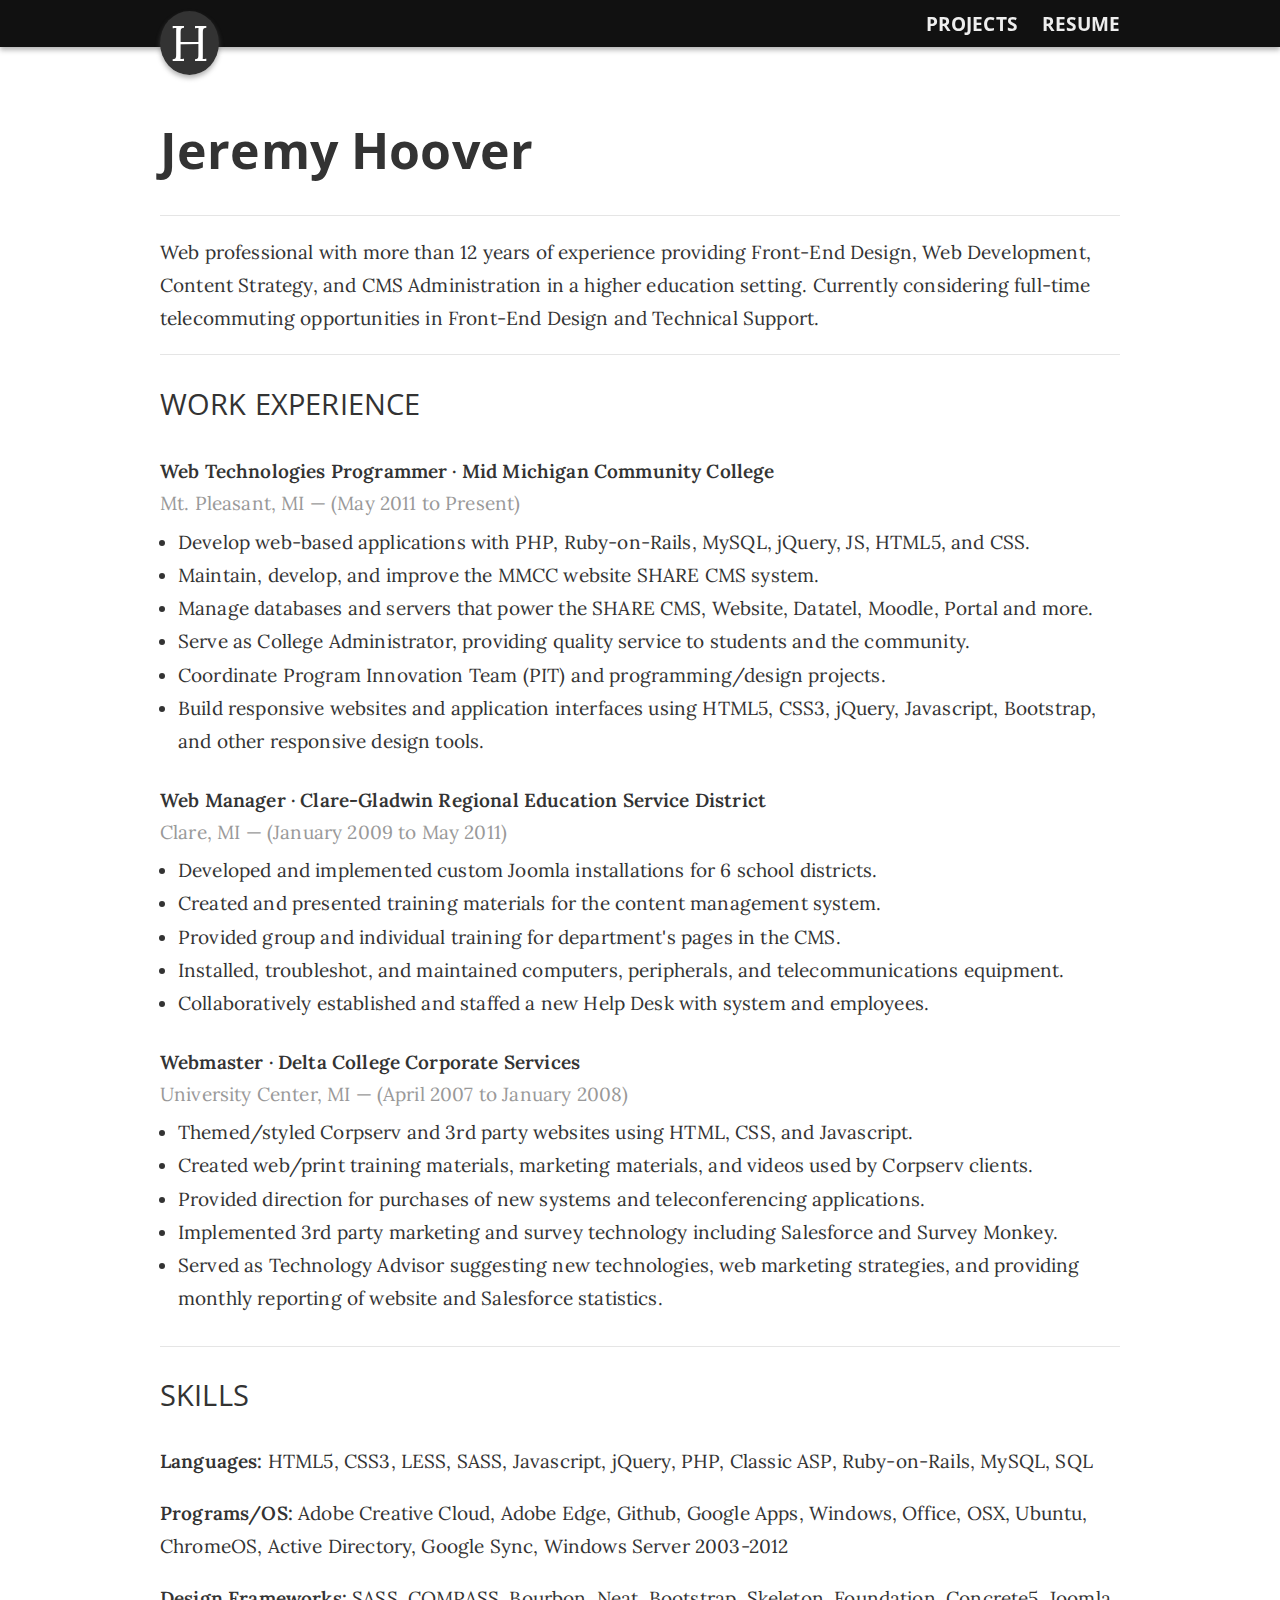
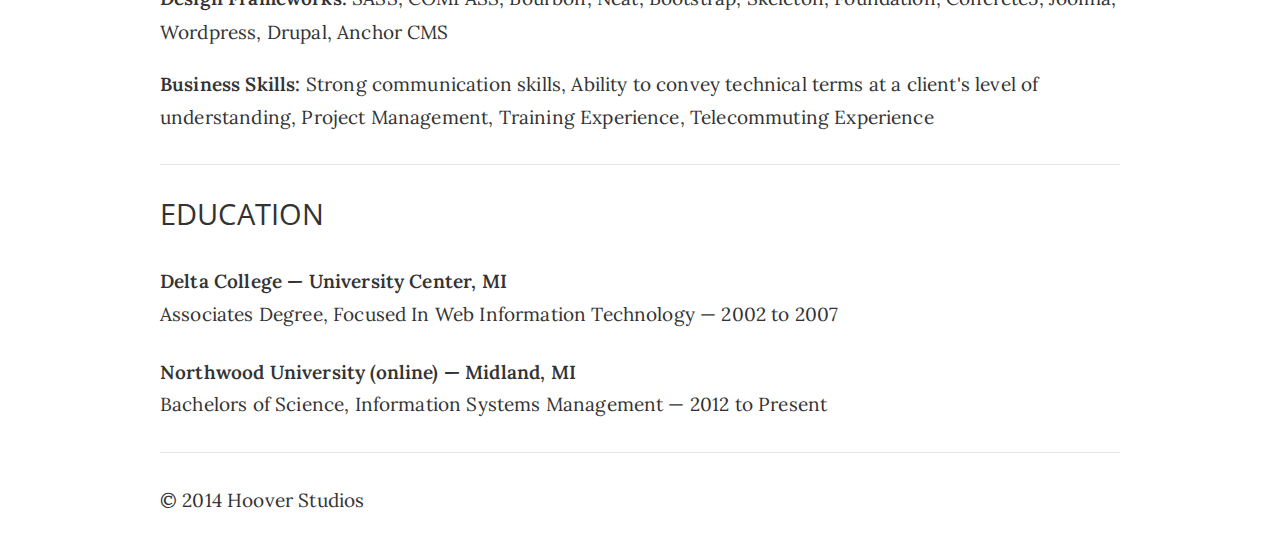
==== resume.html @ 2cac3e37 "Added Resume page" ====
<!DOCTYPE html>
<html>
  <head>
  <meta charset="utf-8">
  <meta name="viewport" content="width=device-width, initial-scale=1, maximum-scale=1">
  <meta name="description" content="The digital resume and portfolio of web professional, Jeremy Hoover.">
  <meta name="author" content="Jeremy Hoover - Hoover|Studios">
  
  <meta property="og:title" content="Jeremy Hoover | Web Professional">
  <meta property="og:type" content="website">
  <meta property="og:url" content="http://jeremyhoover.github.io">
  <meta property="og:image" content="/me_home.jpg">
  <meta property="og:site_name" content="Jeremy Hoover | Web Professional">
  <meta property="og:description" content="The digital resume and portfolio of web professional, Jeremy Hoover.">
  
  <title>
      Jeremy Hoover | Web Professional
  </title>
  
  <!-- Custom Stylesheet -->
  <link href="mf_style.css" rel="stylesheet">
  
  <!-- Favicon -->
  <link rel="shortcut icon" href="favicon.ico">
  
    <!-- Fontawesome CSS -->
    <link href="//netdna.bootstrapcdn.com/font-awesome/4.0.3/css/font-awesome.min.css" rel="stylesheet">
    
    <!-- Body Font -->
    <link href='http://fonts.googleapis.com/css?family=Lora:400,700' rel='stylesheet' type='text/css'>
  
    <!-- Heading Font -->
    <link href='http://fonts.googleapis.com/css?family=Open+Sans:400,800,700,600,300' rel='stylesheet' type='text/css'>
  
  </head>
  
  <body>
  
<div class="topbar" style="position: fixed; top: 0; z-index: 1000;">

    <div class="container-content">
    
        
        <div class="logo menu-btn">
            <a href="http://jeremyhoover.github.io">H</a>
        </div>
        
        <div class="navcontainer">
            <a href="http://github.com/jeremyhoover" class="topnav" target="_blank">PROJECTS</a> <a href="http://jeremyhoover.github.io/resume" class="topnavlast">RESUME</a> 
        </div>
          
    </div>
    
</div>
  
<div class="container">

<div class="container-content">  
  <!--========== START CONTENT ==========-->
  

                <h1 class="name">
    	Jeremy Hoover
    </h1>

            <hr>

            <!--==========  END HEADER ==========-->

            <p>Web professional with more than 12 years of experience providing Front-End Design, Web Development, Content Strategy, and CMS Administration in a higher education setting. Currently considering full-time telecommuting opportunities in Front-End Design and Technical Support.</p>

            <hr>

            <h2>
    WORK EXPERIENCE
  </h2>

            <h4>Web Technologies Programmer &#183; Mid Michigan Community College</h4>
            <p class="dates" style="color: #999;">Mt. Pleasant, MI — (May 2011 to Present)</p>
            <p style="margin-top: -15px;">
           <!--     Lead web based programming projects by developing and maintaining web-based interfaces, databases, and servers. Lead in programming aspects of MMCC website and web services. Collaboratively establish and maintain web-programming standards and documentation. Serve as College Administrator.
             --><ul style="margin-bottom: 20px;">
                    <li>Develop web-based applications with PHP, Ruby-on-Rails, MySQL, jQuery, JS, HTML5, and CSS.</li>
                    <li>Maintain, develop, and improve the MMCC website SHARE CMS system.</li>
                    <li>Manage databases and servers that power the SHARE CMS, Website, Datatel, Moodle, Portal and more.</li>
                    <li>Serve as College Administrator, providing quality service to students and the community.</li>
                    <li>Coordinate Program Innovation Team (PIT) and programming/design projects.</li>
                    <li>Build responsive websites and application interfaces using HTML5, CSS3, jQuery, Javascript, Bootstrap, and other responsive design tools.</li>
                </ul>
            </p>

            <h4>Web Manager &#183; Clare-Gladwin Regional Education Service District</h4>
            <p class="dates" style="color: #999;">Clare, MI — (January 2009 to May 2011)</p>
            <p style="margin-top: -15px;">
            <!--    Creation and maintenance of CMS websites for Gladwin, Clare, Harrison, Beaverton, Farwell, and Coleman Schools. Training and support to staff for use of the CMS and teleconferencing systems. Troubleshooting, maintenance, and installation of various technology campus-wide.
            --><ul style="margin-bottom: 20px;">
                    <li>Developed and implemented custom Joomla installations for 6 school districts.</li>
                    <li>Created and presented training materials for the content management system.</li>
                    <li>Provided group and individual training for department's pages in the CMS.</li>
                    <li>Installed, troubleshot, and maintained computers, peripherals, and telecommunications equipment.</li>
                    <li>Collaboratively established and staffed a new Help Desk with system and employees.</li>
                </ul>
            </p>

            <h4>Webmaster &#183; Delta College Corporate Services</h4>
            <p class="dates" style="color: #999;">University Center, MI — (April 2007 to January 2008)</p>
            <p style="margin-top: -15px;">
            <!--    Creation and maintenance of homegrown content management system and it's theme. Integration of Salesforce API for customer relations and marketing surveys. Serve as Technology Advisor regarding new equipment and software purchases.
            --><ul style="margin-bottom: 20px;">
                    <li>Themed/styled Corpserv and 3rd party websites using HTML, CSS, and Javascript.</li>
                    <li>Created web/print training materials, marketing materials, and videos used by Corpserv clients.</li>
                    <li>Provided direction for purchases of new systems and teleconferencing applications.</li>
                    <li>Implemented 3rd party marketing and survey technology including Salesforce and Survey Monkey.</li>
                    <li>Served as Technology Advisor suggesting new technologies, web marketing strategies, and providing monthly reporting of website and Salesforce statistics.</li>
                </ul>
            </p>

            <hr style="margin-top: 30px;">

            <!--========== END WORK EXPERIENCE ==========-->

            <h2>
    SKILLS
  </h2>

            <p>
                <h4 style="display: inline;">Languages:</h4>
                HTML5, CSS3, LESS, SASS, Javascript, jQuery, PHP, Classic ASP, Ruby-on-Rails, MySQL, SQL
            </p>

            <p>
                <h4 style="display: inline;">Programs/OS:</h4>
                Adobe Creative Cloud, Adobe Edge, Github, Google Apps, Windows, Office, OSX, Ubuntu, ChromeOS, Active Directory, Google Sync, Windows Server 2003-2012
            </p>

            <p>
                <h4 style="display: inline;">Design Frameworks:</h4>
                SASS, COMPASS, Bourbon, Neat, Bootstrap, Skeleton, Foundation, Concrete5, Joomla, Wordpress, Drupal, Anchor CMS
            </p>

            <p>
                <h4 style="display: inline;">Business Skills:</h4>
                Strong communication skills, Ability to convey technical terms at a client's level of understanding, Project Management, Training Experience, Telecommuting Experience
            </p>
            
            <hr style="margin-top: 30px;">

            <!--==========  END EDUCATION ==========-->

            <h2>
    EDUCATION
  </h2>

            <h4>Delta College — University Center, MI</h4>
            <p class="dates">Associates Degree, Focused In Web Information Technology — 2002 to 2007</p>

            <h4>Northwood University (online) — Midland, MI</h4>
            <p class="dates">Bachelors of Science, Information Systems Management — 2012 to Present</p>

            <!--========== END EDUCATION ==========-->  
  
  <!--========== END CONTENT ==========-->
  
  <hr style="margin-top: 30px;">
  
    <p style="margin-top: 30px; margin-bottom: 30px;">
    &copy; 2014 <a href="http://www.hooverstudios.com" style="text-decoration: none; color: #333;">Hoover Studios</a>
  </p>
  
  </div>
</div>

	
  </body>
</html>
---- mf_style.css ----
html {
    margin-top: 92px;
}

body {
	margin: 0;
	padding: 0 0%;
	color: #333;
	font-family: 'Lora', serif;
	line-height: 1.75;
	letter-spacing: .01rem;
	font-size: 19px;
	-webkit-text-size-adjust: none; /* Prevent font scaling in landscape */
}

a {
    color: #999;
}

a:hover {
    color: #2ac4ea;
}

.navcontainer {
    float: right; 
    display: inline-block; 
    font-family: 'Open Sans', sans-serif; 
    margin: auto;
    margin-top: 8px;
}

.topnav {
    color: #eee;
    text-decoration: none;
    margin-right: 20px;
    font-weight: bold;
}

.topnavlast {
    color: #eee;
    text-decoration: none;
    font-weight: bold;
}

.logo {
    display: inline-block; 
    float: left;
    margin-top: 3px;
    margin: auto;
}

.logo a {
    color: #fff; 
    text-decoration: none; 
    padding-top: 0; 
    padding-bottom: 0; 
    padding-left: 10px; 
    padding-right: 10px; 
    border-radius: 50%; 
    width: 60px; 
    height: 60px; 
    background: #333; 
    font-size: 50px;
    -webkit-box-shadow: 0px 3px 5px rgba(100, 100, 100, 0.49);
	-moz-box-shadow:    0px 3px 5px rgba(100, 100, 100, 0.49);
	box-shadow:         0px 3px 5px rgba(100, 100, 100, 0.49);
}

.logo a:hover {
	color: #333;
	background: #fff;
}

.features {
    font-family: 'Open Sans', sans-serif; 
    font-size: 14px; 
    background: #eee; 
    padding: 10px; 
    border-radius: 5px; 
    display: inline-block; 
    font-weight: bold;
    margin-bottom: -10px;
}

div {
    display: inline-block;
    outline: 0px solid transparent;
}

span {
	outline: 0px solid transparent;
}

h1, h2, h3, h5 {
	font-family: 'Open Sans', sans-serif;
}

h2 {
    font-weight: 400;
}

h4 {
    font-weight: 600;
    margin-bottom: -20px;
}

h1.name {
    font-family: 'Open Sans', sans-serif;
    font-size: 50px;
    margin-top: 15px;
    margin-bottom: 20px;
    margin-left: 0px;
    margin-right: 0px;
}

li {
	margin-left: -22px;
} 

ul {
	margin-top: 20px;
	outline: 0px solid transparent;
} 

hr {
    border: 0;
    height: 0;
    border-top: 1px solid rgba(0, 0, 0, 0.1);
    border-bottom: 1px solid rgba(255, 255, 255, 0.3);
}

h1.logo {
    font-size: 30px;
    letter-spacing: 10px;
    font-family: 'Raleway', sans-serif;
    font-weight: 100;
    width: 80%;
    margin: auto;
    margin-top: 20px;
    margin-bottom: 10px;
}

div.nav {
    display: inline-block; 
	float: right; 
	margin-left: 20px; 
	margin-top: 1px;
}

.topbar {
    width: 100%; 
    background: #111; 
    height: 47px;
    -webkit-box-shadow: 0px 3px 5px rgba(100, 100, 100, 0.49);
	-moz-box-shadow:    0px 3px 5px rgba(100, 100, 100, 0.49);
	box-shadow:         0px 3px 5px rgba(100, 100, 100, 0.49);
}

#menu {
         position: fixed;
         top: 0;
         bottom: 0;
         width: 13.755em;
         right: -13.755em;
         height: 100%;
         -webkit-transform: translate(0px, 0px);
        -moz-transform: translate(0px, 0px);
        -o-transform: translate(0px, 0px);
        -ms-transform: translate(0px, 0px);
        transform: translate(0px, 0px);
        -webkit-transition: 0.15s ease;
        -moz-transition: 0.15s ease;
        -o-transition: 0.15s ease;
        transition: 0.15s ease;
}

#menu.active {
        -webkit-transform: translate(-13.755em, 0px);
        -moz-transform: translate(-13.755em, 0px);
        -o-transform: translate(-13.755em, 0px);
        -ms-transform: translate(-13.755em, 0px);
        transform: translate(-13.755em, 0px);
}

.menu-link {
      position: absolute;
      top: 15px;
      left: -50px;
}

.sitecontainer {
        width: 100%;
       -webkit-transform: translate(0px, 0px);
       -moz-transform: translate(0px, 0px);
       -o-transform: translate(0px, 0px);
       -ms-transform: translate(0px, 0px);
       transform: translate(0px, 0px);
       -webkit-transition: 0.15s ease;
       -moz-transition: 0.15s ease;
       -o-transition: 0.15s ease;
       transition: 0.15s ease;  
}

.sitecontainer.active {
       -webkit-transform: translate(-13.725em, 0px);
       -moz-transform: translate(-13.725em, 0px);
       -o-transform: translate(-13.725em, 0px);
       -ms-transform: translate(-13.725em, 0px);
       transform: translate(-13.725em, 0px);
}

#nav li {
    display: block;
    padding: 0.5em 0.5em;
}

#nav li a {
    color: #eee;
    font-family: 'Open Sans', sans-serif;
    font-size: 15px;
    text-decoration: none;
}

#nav li a:hover {
    color: #999;
}

#nav li a:active {
    color: #FF0000;
}

div.container {
    display: block;
    margin: auto;
    bottom: 0;
    width: 100%;
    min-height: 100%;
    max-width: 1200px;
}

div.container-content {
    display: block;
    width: 90%;
    max-width: 960px;
    margin: auto;
}

#topimage {
    width: 100%; 
    position: relative;
    padding-bottom: 20px;
}

.portfolioitem {
    width: 100%;
    margin-bottom: 20px;
    border-radius: 5px;
}

.portfolioheader {
    width: 100%;
    margin-top: -45px;
    margin-bottom: 10px;
}

a img:hover {
	opacity: .7;
}


.portfoliobackground {
    width: 100%; 
    background: url(http://hooverstudios.com/img/desk2.jpg) no-repeat bottom center scroll;
    background: #efefef; 
    margin-top: 60px;
}

.portfoliobackground:before{
    
}


/* B&W Images*/

.bw:hover {
  -webkit-transition: all 1s ease;
     -moz-transition: all 1s ease;
       -o-transition: all 1s ease;
      -ms-transition: all 1s ease;
          transition: all 1s ease;
    -webkit-filter: grayscale(100%);
}
 
.bw {
  -webkit-filter: grayscale(0%);
  -webkit-transform: translateZ(0); 
}
@media screen and (max-width: 1024px) {

    
div.container {
    display: block;
    margin: 0;
    bottom: 0;
    width: 100%;
    float: left;
    min-height: 100%;
}

    
}

@media screen and (max-width: 767px) {
    
body {
    font-size: 15px;
}
    
h1.name {
    font-family: 'Open Sans', sans-serif;
    font-size: 36px;
    line-height: 1;
    margin-top: 15px;
    margin-bottom: 20px;
    margin-left: 0px;
    margin-right: 0px;
}

.navcontainer {
    margin-top: 10px;
}

h4 {
    margin-bottom: -20px;
    line-height: 1.5;
}

.dates {
	padding-top: 10px;
}

li {
	margin-bottom: 8px;
}
    
}
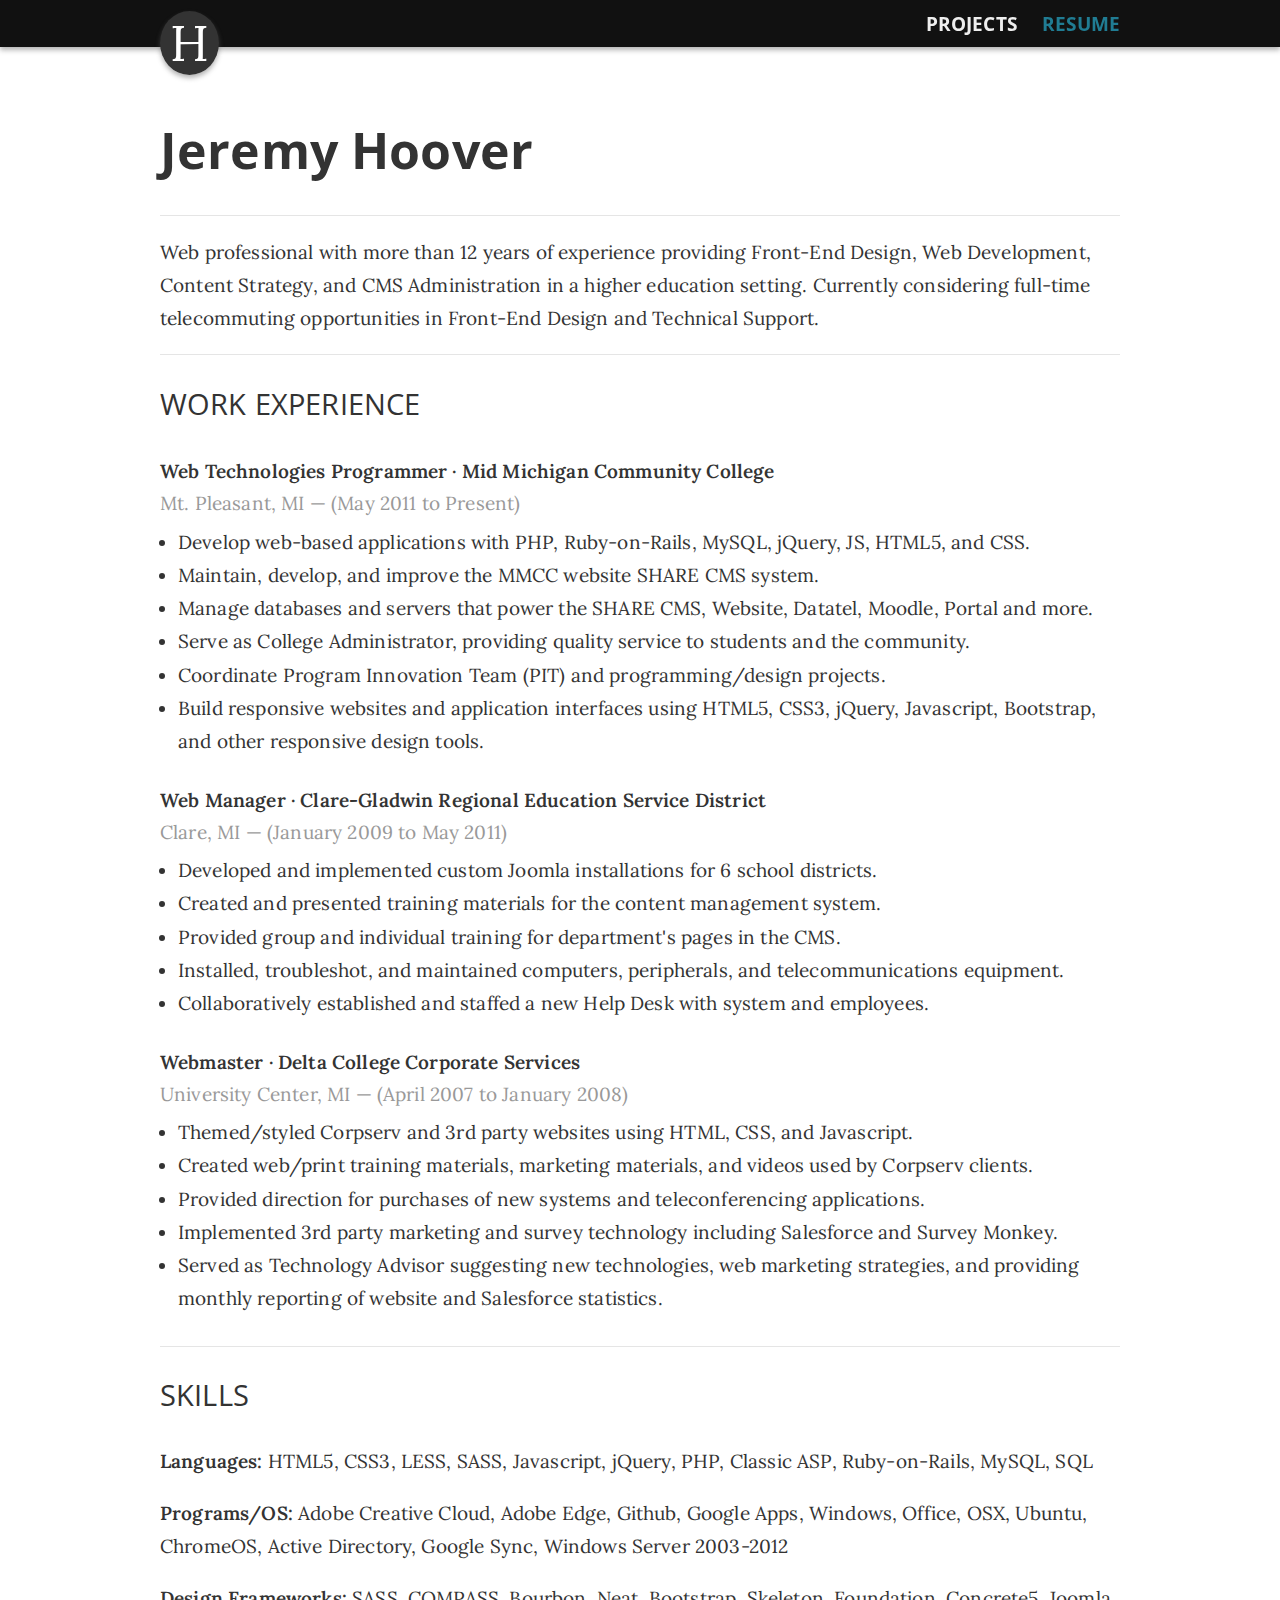
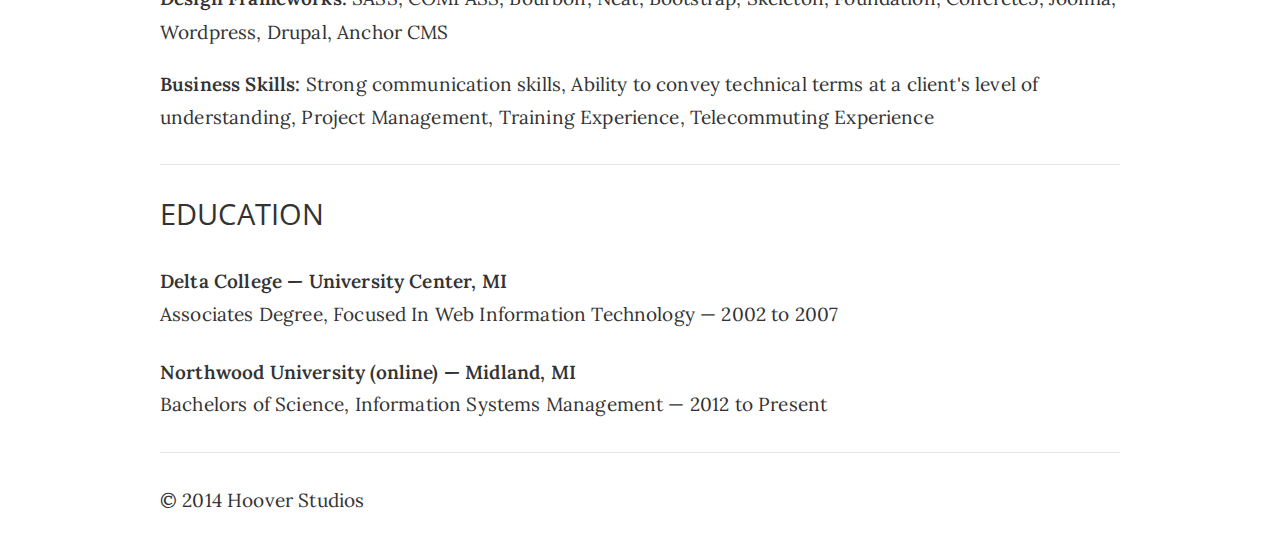
==== commit 6dadf9df: "Added disabled style and applied it to resume.html topnav" ====
--- a/resume.html
+++ b/resume.html
@@ -47,7 +47,7 @@
         </div>
         
         <div class="navcontainer">
-            <a href="http://github.com/jeremyhoover" class="topnav" target="_blank">PROJECTS</a> <a href="http://jeremyhoover.github.io/resume" class="topnavlast">RESUME</a> 
+            <a href="http://github.com/jeremyhoover" class="topnav" target="_blank">PROJECTS</a> <span class="topnavdisabled">RESUME</span> 
         </div>
           
     </div>
--- a/mf_style.css
+++ b/mf_style.css
@@ -40,6 +40,13 @@
     color: #eee;
     text-decoration: none;
     font-weight: bold;
+}
+
+.topnavdisabled {
+    color: #2ac4ea;
+    text-decoration: none;
+    font-weight: bold;
+    opacity: .6;
 }
 
 .logo {
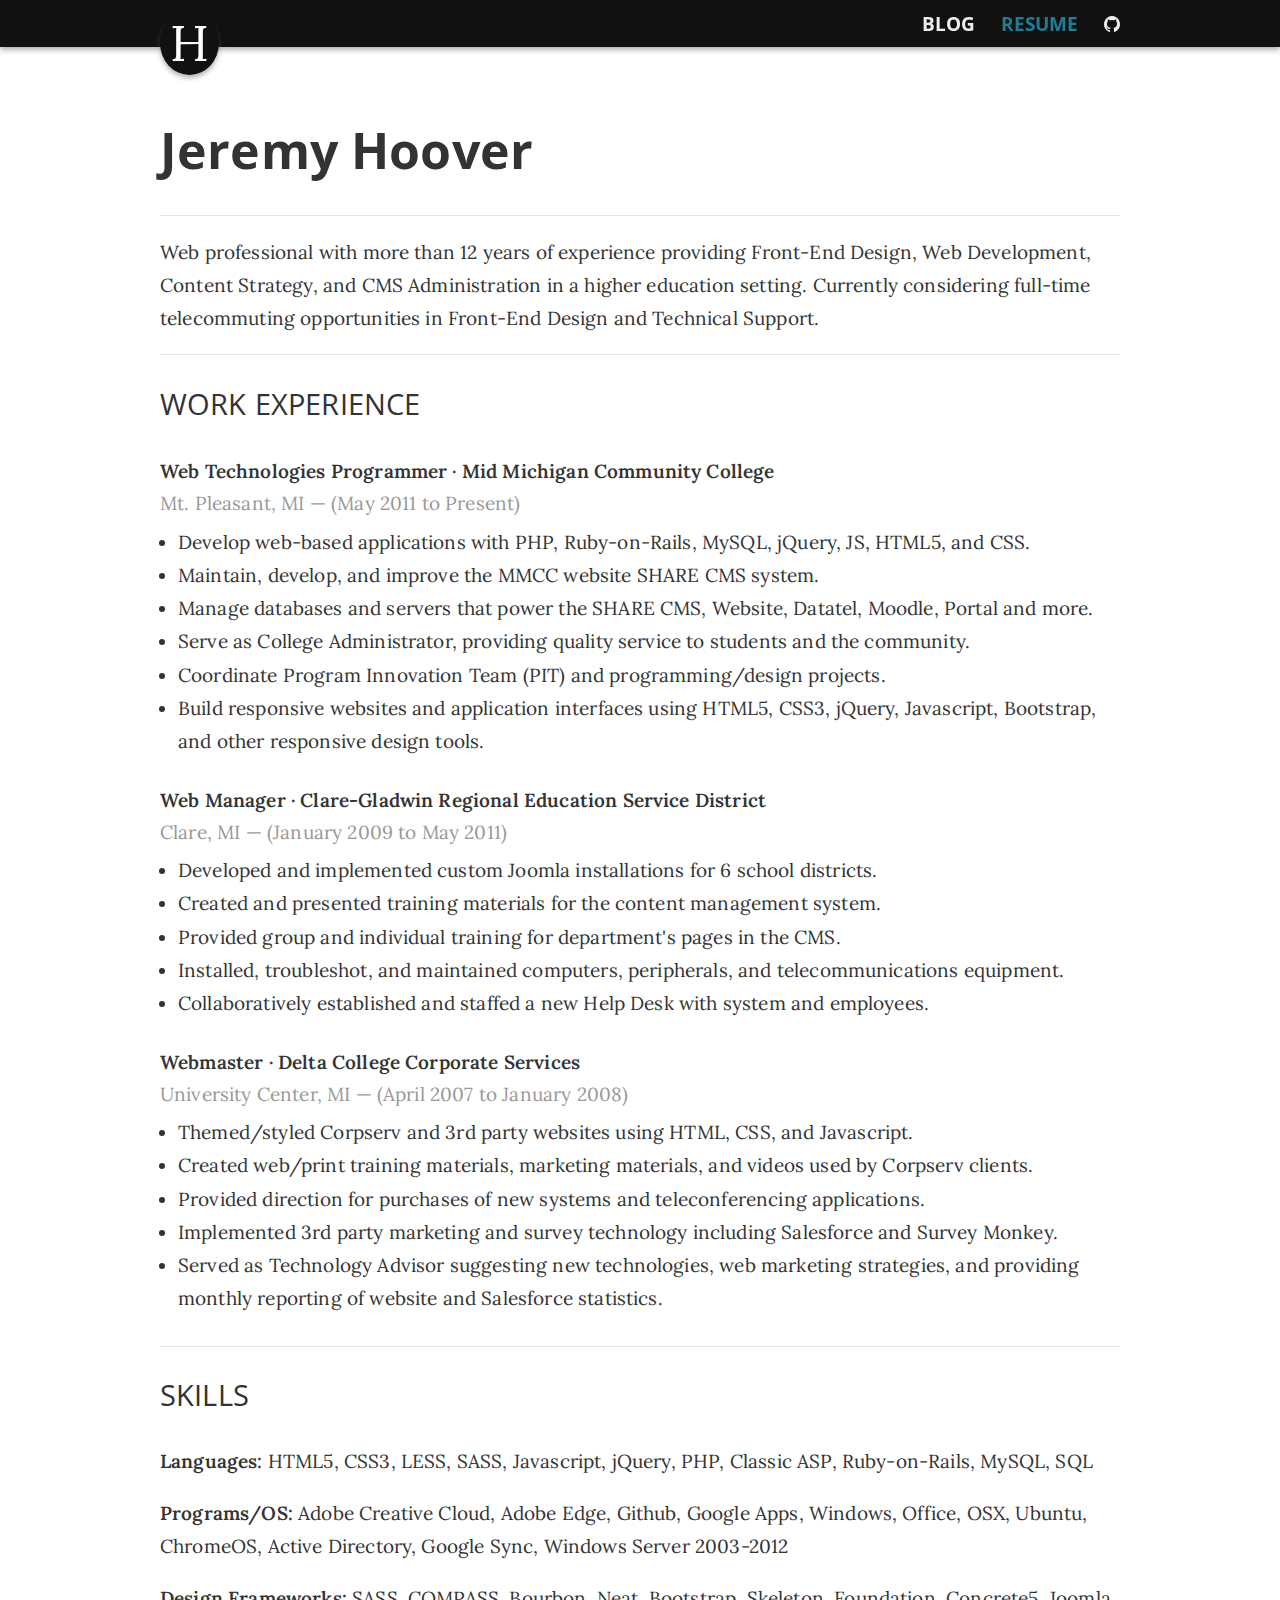
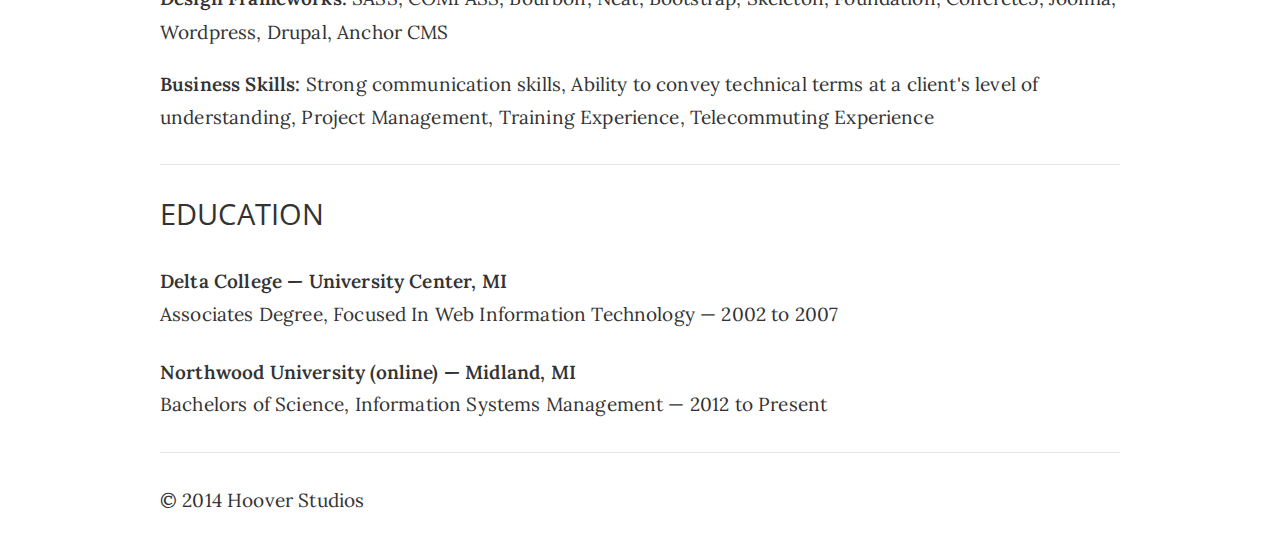
==== commit 5fd280d6: "Modified nav on resume page" ====
--- a/resume.html
+++ b/resume.html
@@ -47,7 +47,7 @@
         </div>
         
         <div class="navcontainer">
-            <a href="http://github.com/jeremyhoover" class="topnav" target="_blank">PROJECTS</a> <span class="topnavdisabled">RESUME</span> 
+            <a href="http://jeremyhoover.github.io/blog" class="topnav">BLOG</a> <span class="topnavdisabled">RESUME</span> <a href="http://github.com/jeremyhoover" class="topnavlast" target="_blank"><i class="fa fa-github"></i></a> 
         </div>
           
     </div>
--- a/mf_style.css
+++ b/mf_style.css
@@ -45,6 +45,7 @@
 .topnavdisabled {
     color: #2ac4ea;
     text-decoration: none;
+    margin-right: 20px;
     font-weight: bold;
     opacity: .6;
 }
@@ -57,7 +58,7 @@
 }
 
 .logo a {
-    color: #fff; 
+    background: #111; 
     text-decoration: none; 
     padding-top: 0; 
     padding-bottom: 0; 
@@ -66,7 +67,7 @@
     border-radius: 50%; 
     width: 60px; 
     height: 60px; 
-    background: #333; 
+    color: #fff; 
     font-size: 50px;
     -webkit-box-shadow: 0px 3px 5px rgba(100, 100, 100, 0.49);
 	-moz-box-shadow:    0px 3px 5px rgba(100, 100, 100, 0.49);
@@ -74,8 +75,7 @@
 }
 
 .logo a:hover {
-	color: #333;
-	background: #fff;
+	color: #2ac4ea;
 }
 
 .features {
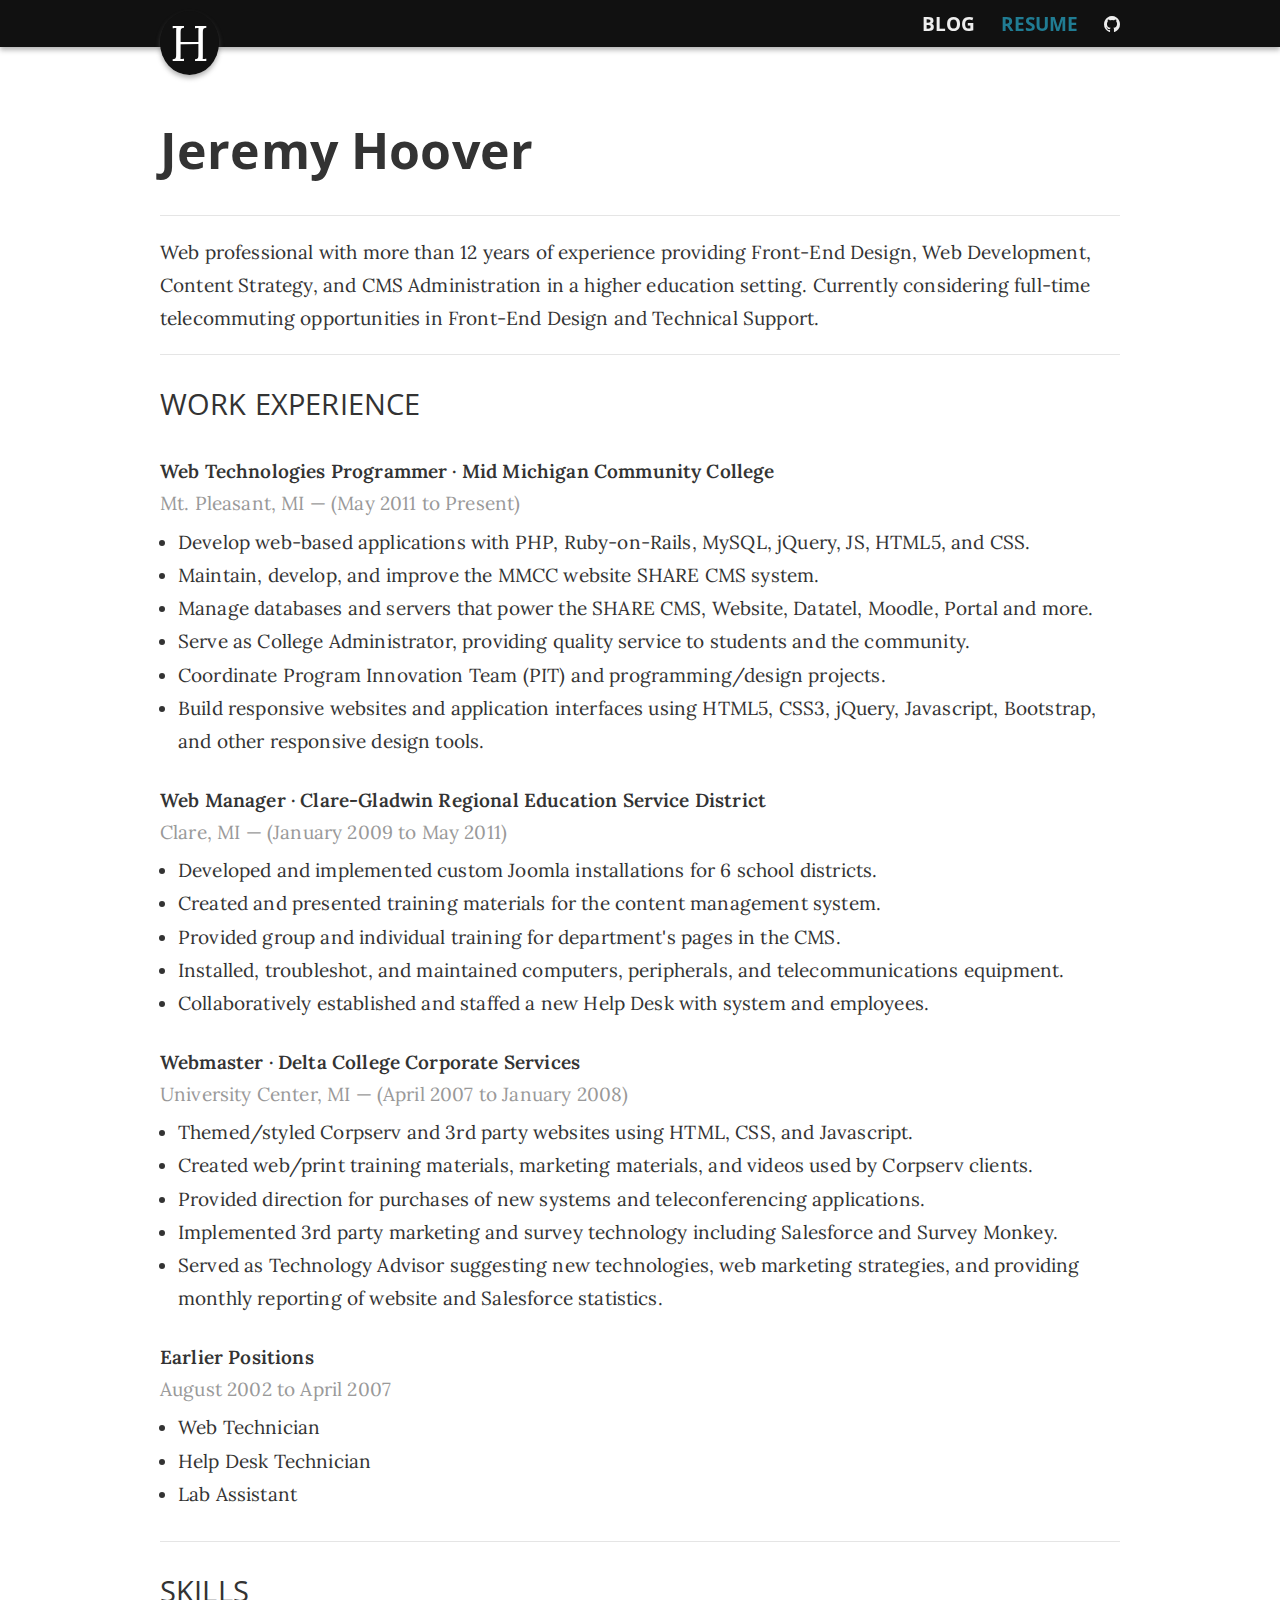
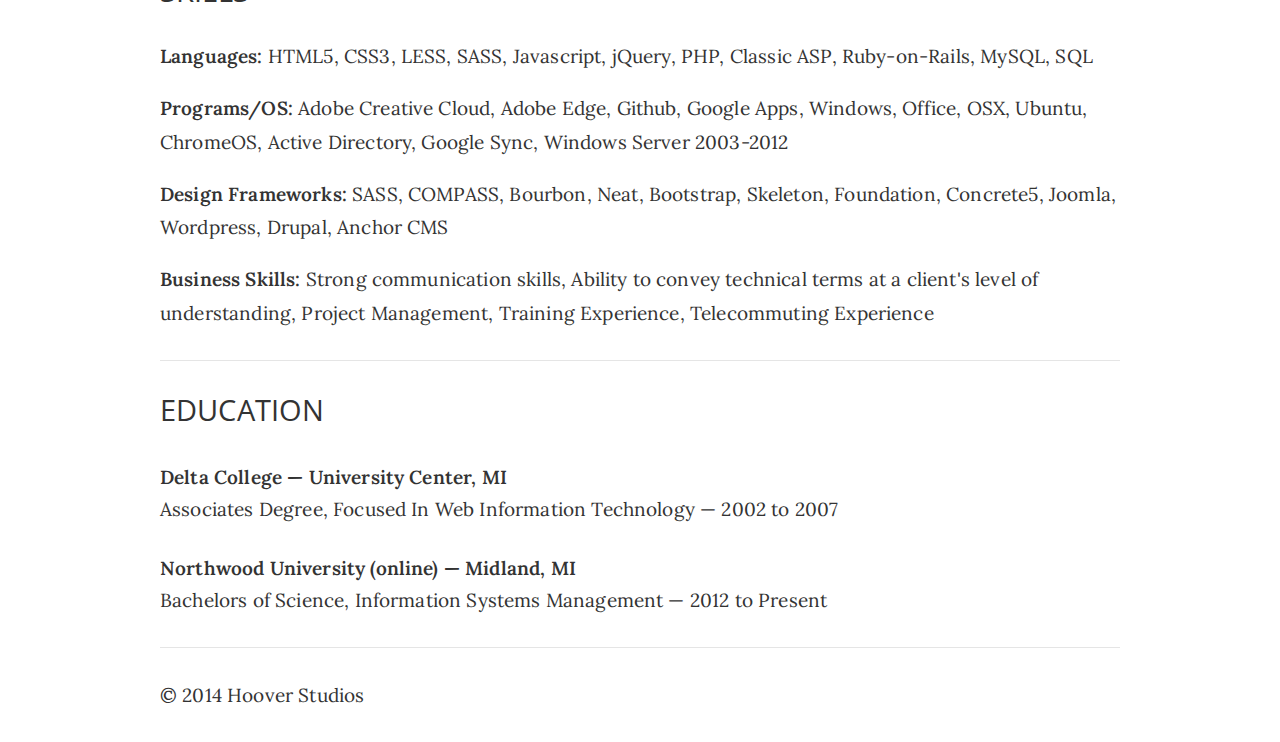
==== commit 6121f946: "Added short list of previous positions" ====
--- a/resume.html
+++ b/resume.html
@@ -115,7 +115,18 @@
                     <li>Served as Technology Advisor suggesting new technologies, web marketing strategies, and providing monthly reporting of website and Salesforce statistics.</li>
                 </ul>
             </p>
-
+            
+	    <h4>Earlier Positions</h4>
+            <p class="dates" style="color: #999;">August 2002 to April 2007</p>
+            <p style="margin-top: -15px;">
+            <!--    Creation and maintenance of homegrown content management system and it's theme. Integration of Salesforce API for customer relations and marketing surveys. Serve as Technology Advisor regarding new equipment and software purchases.
+            --><ul style="margin-bottom: 20px;">
+                    <li>Web Technician</li>
+                    <li>Help Desk Technician</li>
+                    <li>Lab Assistant</li>
+               </ul>
+            </p>
+            
             <hr style="margin-top: 30px;">
 
             <!--========== END WORK EXPERIENCE ==========-->
@@ -173,4 +184,4 @@
 
 	
   </body>
-</html>  +</html>  
